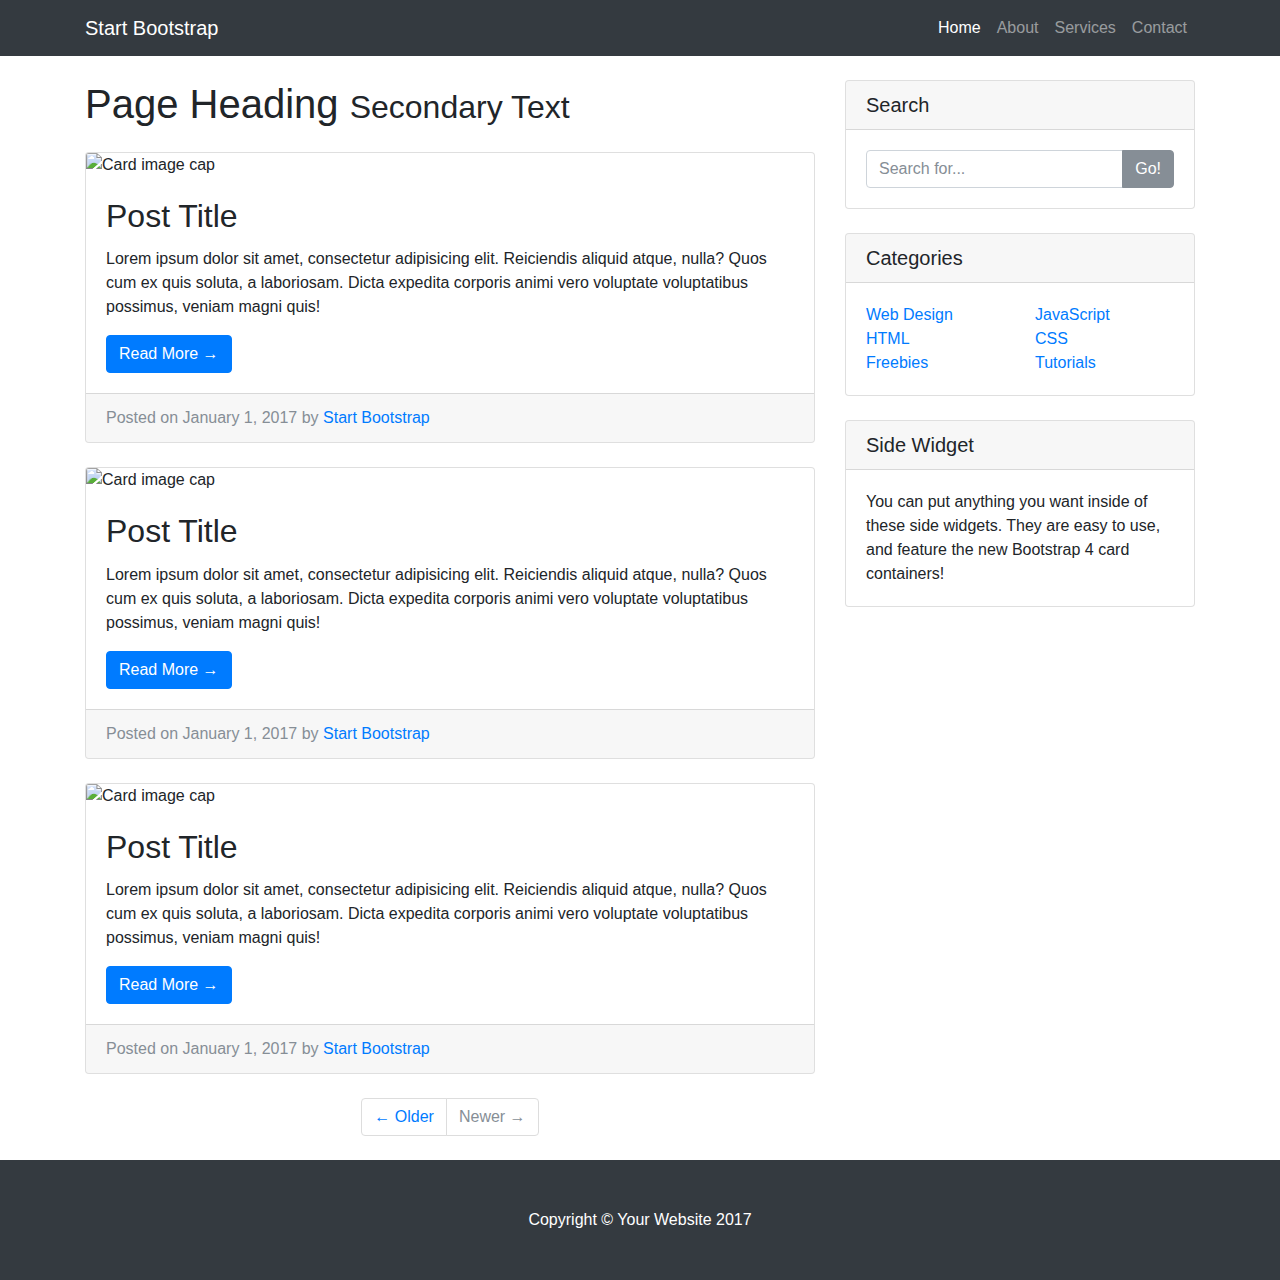
==== startbootstrap-blog-home-gh-pages/index.html @ 51fb499d "add bootstrap template" ====
<!DOCTYPE html>
<html lang="en">

  <head>

    <meta charset="utf-8">
    <meta name="viewport" content="width=device-width, initial-scale=1, shrink-to-fit=no">
    <meta name="description" content="">
    <meta name="author" content="">

    <title>Blog Home - Start Bootstrap Template</title>

    <!-- Bootstrap core CSS -->
    <link href="vendor/bootstrap/css/bootstrap.min.css" rel="stylesheet">

    <!-- Custom styles for this template -->
    <link href="css/blog-home.css" rel="stylesheet">

  </head>

  <body>

    <!-- Navigation -->
    <nav class="navbar navbar-expand-lg navbar-dark bg-dark fixed-top">
      <div class="container">
        <a class="navbar-brand" href="#">Start Bootstrap</a>
        <button class="navbar-toggler" type="button" data-toggle="collapse" data-target="#navbarResponsive" aria-controls="navbarResponsive" aria-expanded="false" aria-label="Toggle navigation">
          <span class="navbar-toggler-icon"></span>
        </button>
        <div class="collapse navbar-collapse" id="navbarResponsive">
          <ul class="navbar-nav ml-auto">
            <li class="nav-item active">
              <a class="nav-link" href="#">Home
                <span class="sr-only">(current)</span>
              </a>
            </li>
            <li class="nav-item">
              <a class="nav-link" href="#">About</a>
            </li>
            <li class="nav-item">
              <a class="nav-link" href="#">Services</a>
            </li>
            <li class="nav-item">
              <a class="nav-link" href="#">Contact</a>
            </li>
          </ul>
        </div>
      </div>
    </nav>

    <!-- Page Content -->
    <div class="container">

      <div class="row">

        <!-- Blog Entries Column -->
        <div class="col-md-8">

          <h1 class="my-4">Page Heading
            <small>Secondary Text</small>
          </h1>

          <!-- Blog Post -->
          <div class="card mb-4">
            <img class="card-img-top" src="http://placehold.it/750x300" alt="Card image cap">
            <div class="card-body">
              <h2 class="card-title">Post Title</h2>
              <p class="card-text">Lorem ipsum dolor sit amet, consectetur adipisicing elit. Reiciendis aliquid atque, nulla? Quos cum ex quis soluta, a laboriosam. Dicta expedita corporis animi vero voluptate voluptatibus possimus, veniam magni quis!</p>
              <a href="#" class="btn btn-primary">Read More &rarr;</a>
            </div>
            <div class="card-footer text-muted">
              Posted on January 1, 2017 by
              <a href="#">Start Bootstrap</a>
            </div>
          </div>

          <!-- Blog Post -->
          <div class="card mb-4">
            <img class="card-img-top" src="http://placehold.it/750x300" alt="Card image cap">
            <div class="card-body">
              <h2 class="card-title">Post Title</h2>
              <p class="card-text">Lorem ipsum dolor sit amet, consectetur adipisicing elit. Reiciendis aliquid atque, nulla? Quos cum ex quis soluta, a laboriosam. Dicta expedita corporis animi vero voluptate voluptatibus possimus, veniam magni quis!</p>
              <a href="#" class="btn btn-primary">Read More &rarr;</a>
            </div>
            <div class="card-footer text-muted">
              Posted on January 1, 2017 by
              <a href="#">Start Bootstrap</a>
            </div>
          </div>

          <!-- Blog Post -->
          <div class="card mb-4">
            <img class="card-img-top" src="http://placehold.it/750x300" alt="Card image cap">
            <div class="card-body">
              <h2 class="card-title">Post Title</h2>
              <p class="card-text">Lorem ipsum dolor sit amet, consectetur adipisicing elit. Reiciendis aliquid atque, nulla? Quos cum ex quis soluta, a laboriosam. Dicta expedita corporis animi vero voluptate voluptatibus possimus, veniam magni quis!</p>
              <a href="#" class="btn btn-primary">Read More &rarr;</a>
            </div>
            <div class="card-footer text-muted">
              Posted on January 1, 2017 by
              <a href="#">Start Bootstrap</a>
            </div>
          </div>

          <!-- Pagination -->
          <ul class="pagination justify-content-center mb-4">
            <li class="page-item">
              <a class="page-link" href="#">&larr; Older</a>
            </li>
            <li class="page-item disabled">
              <a class="page-link" href="#">Newer &rarr;</a>
            </li>
          </ul>

        </div>

        <!-- Sidebar Widgets Column -->
        <div class="col-md-4">

          <!-- Search Widget -->
          <div class="card my-4">
            <h5 class="card-header">Search</h5>
            <div class="card-body">
              <div class="input-group">
                <input type="text" class="form-control" placeholder="Search for...">
                <span class="input-group-btn">
                  <button class="btn btn-secondary" type="button">Go!</button>
                </span>
              </div>
            </div>
          </div>

          <!-- Categories Widget -->
          <div class="card my-4">
            <h5 class="card-header">Categories</h5>
            <div class="card-body">
              <div class="row">
                <div class="col-lg-6">
                  <ul class="list-unstyled mb-0">
                    <li>
                      <a href="#">Web Design</a>
                    </li>
                    <li>
                      <a href="#">HTML</a>
                    </li>
                    <li>
                      <a href="#">Freebies</a>
                    </li>
                  </ul>
                </div>
                <div class="col-lg-6">
                  <ul class="list-unstyled mb-0">
                    <li>
                      <a href="#">JavaScript</a>
                    </li>
                    <li>
                      <a href="#">CSS</a>
                    </li>
                    <li>
                      <a href="#">Tutorials</a>
                    </li>
                  </ul>
                </div>
              </div>
            </div>
          </div>

          <!-- Side Widget -->
          <div class="card my-4">
            <h5 class="card-header">Side Widget</h5>
            <div class="card-body">
              You can put anything you want inside of these side widgets. They are easy to use, and feature the new Bootstrap 4 card containers!
            </div>
          </div>

        </div>

      </div>
      <!-- /.row -->

    </div>
    <!-- /.container -->

    <!-- Footer -->
    <footer class="py-5 bg-dark">
      <div class="container">
        <p class="m-0 text-center text-white">Copyright &copy; Your Website 2017</p>
      </div>
      <!-- /.container -->
    </footer>

    <!-- Bootstrap core JavaScript -->
    <script src="vendor/jquery/jquery.min.js"></script>
    <script src="vendor/bootstrap/js/bootstrap.bundle.min.js"></script>

  </body>

</html>
---- startbootstrap-blog-home-gh-pages/css/blog-home.css ----
/*!
 * Start Bootstrap - Blog Home (https://startbootstrap.com/template-overviews/blog-home)
 * Copyright 2013-2017 Start Bootstrap
 * Licensed under MIT (https://github.com/BlackrockDigital/startbootstrap-blog-home/blob/master/LICENSE)
 */

body {
  padding-top: 54px;
}

@media (min-width: 992px) {
  body {
    padding-top: 56px;
  }
}
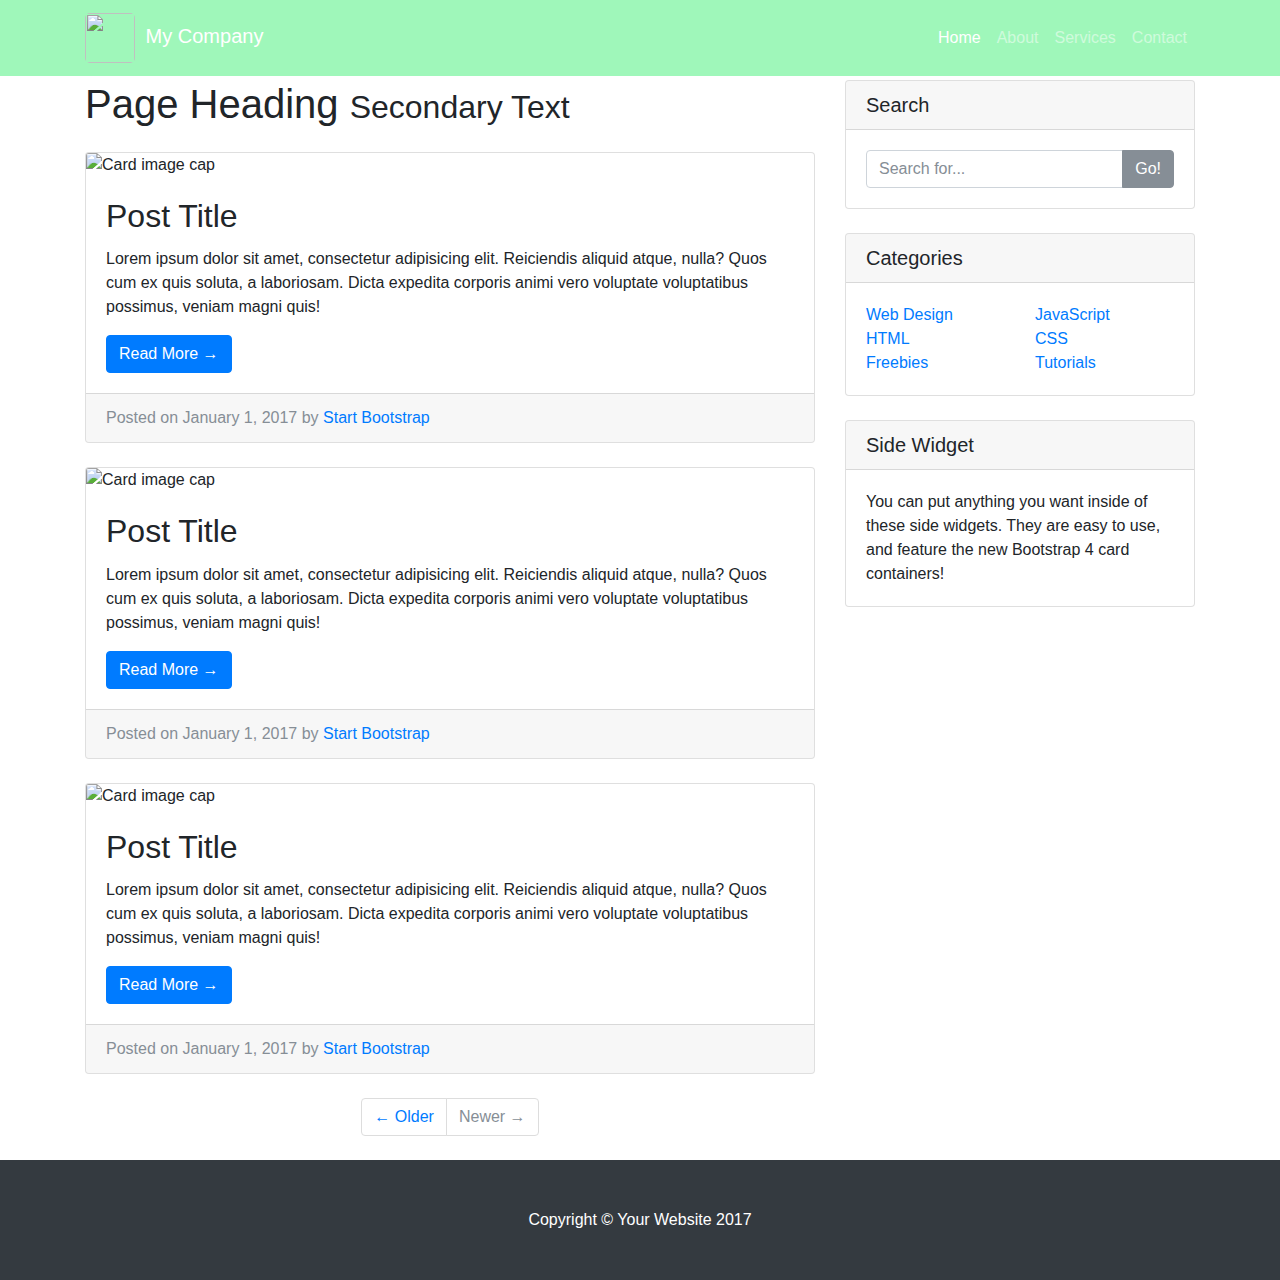
==== commit 3a77c02d: "css change test" ====
--- a/startbootstrap-blog-home-gh-pages/index.html
+++ b/startbootstrap-blog-home-gh-pages/index.html
@@ -21,9 +21,12 @@
   <body>
 
     <!-- Navigation -->
-    <nav class="navbar navbar-expand-lg navbar-dark bg-dark fixed-top">
+    <nav class="navbar navbar-expand-lg navbar-dark bg-company-green fixed-top">
       <div class="container">
-        <a class="navbar-brand" href="#">Start Bootstrap</a>
+        <a class="navbar-brand" href="#">
+          <img class="img-logo" src="/Users/ericprince/dev/PersonalWebsite/img/Logo.png" style="display: inline-block;">
+          <span class="logo-text" style="display: inline-block;">My Company</span>
+        </a>
         <button class="navbar-toggler" type="button" data-toggle="collapse" data-target="#navbarResponsive" aria-controls="navbarResponsive" aria-expanded="false" aria-label="Toggle navigation">
           <span class="navbar-toggler-icon"></span>
         </button>
--- a/startbootstrap-blog-home-gh-pages/css/blog-home.css
+++ b/startbootstrap-blog-home-gh-pages/css/blog-home.css
@@ -13,3 +13,17 @@
     padding-top: 56px;
   }
 }
+
+.img-logo {
+  height: 50px;
+  width: 50px;
+  border-radius: 5px;
+}
+
+.logo-text {
+  padding-left: 5px;
+}
+
+.bg-company-green {
+  background-color: #9ff7ba;
+}
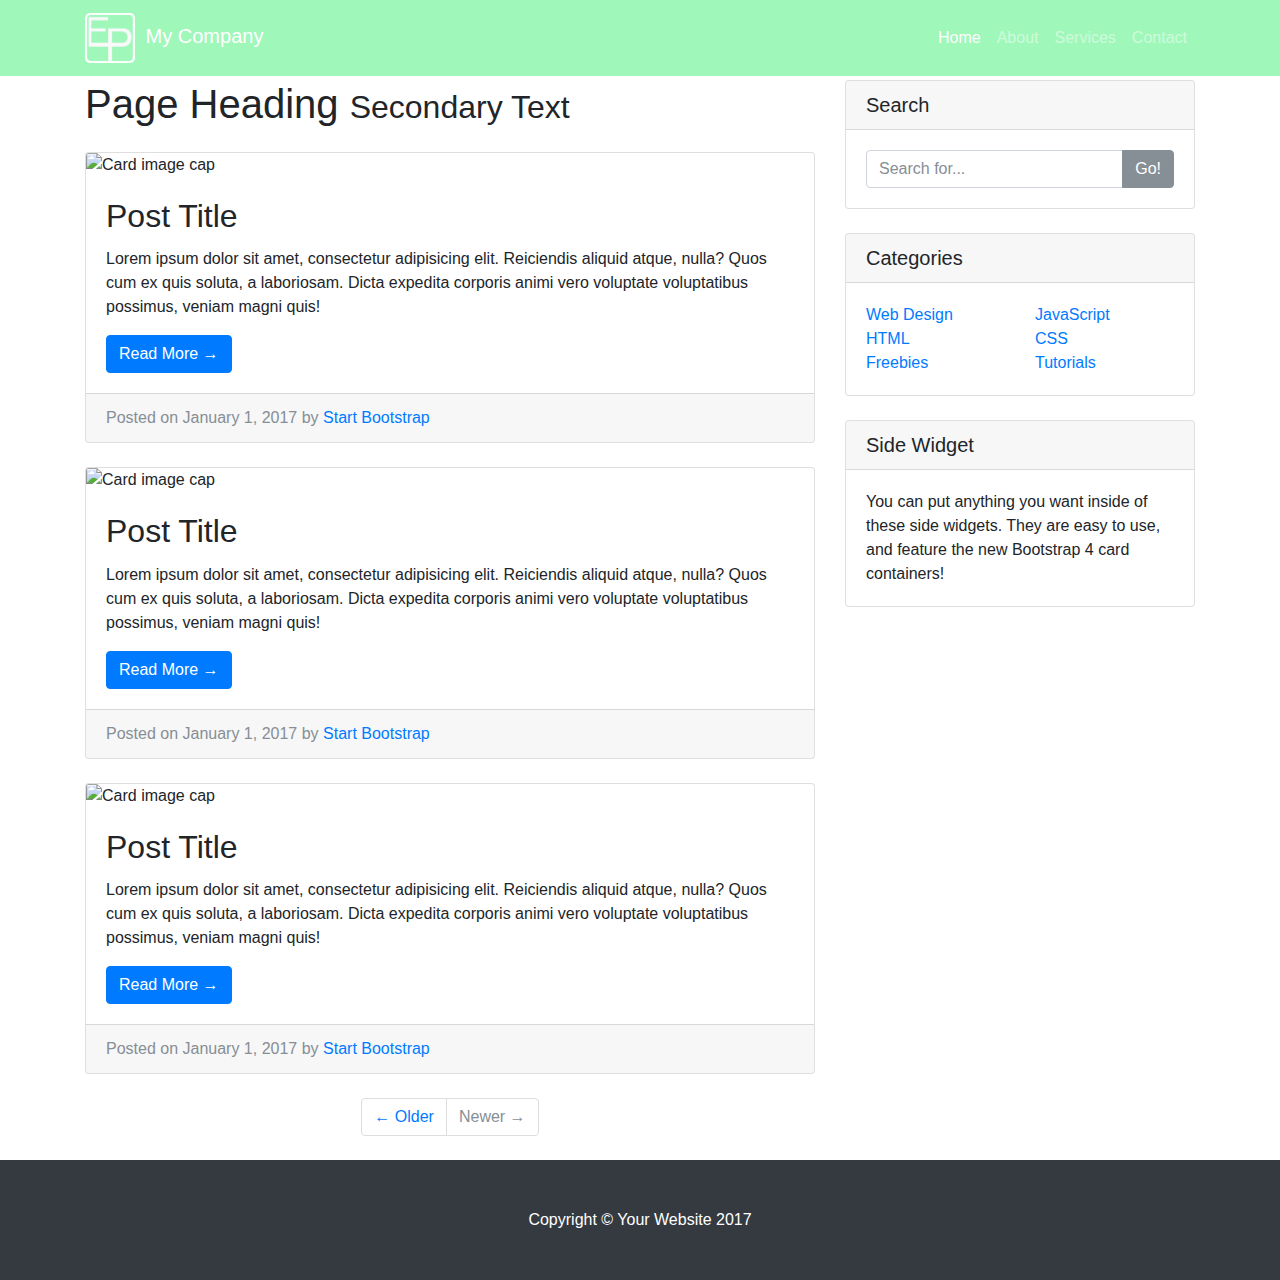
==== commit 2e593632: "move images" ====
--- a/startbootstrap-blog-home-gh-pages/index.html
+++ b/startbootstrap-blog-home-gh-pages/index.html
@@ -24,7 +24,7 @@
     <nav class="navbar navbar-expand-lg navbar-dark bg-company-green fixed-top">
       <div class="container">
         <a class="navbar-brand" href="#">
-          <img class="img-logo" src="/Users/ericprince/dev/PersonalWebsite/img/Logo.png" style="display: inline-block;">
+          <img class="img-logo" src="img/Logo.png" style="display: inline-block;">
           <span class="logo-text" style="display: inline-block;">My Company</span>
         </a>
         <button class="navbar-toggler" type="button" data-toggle="collapse" data-target="#navbarResponsive" aria-controls="navbarResponsive" aria-expanded="false" aria-label="Toggle navigation">
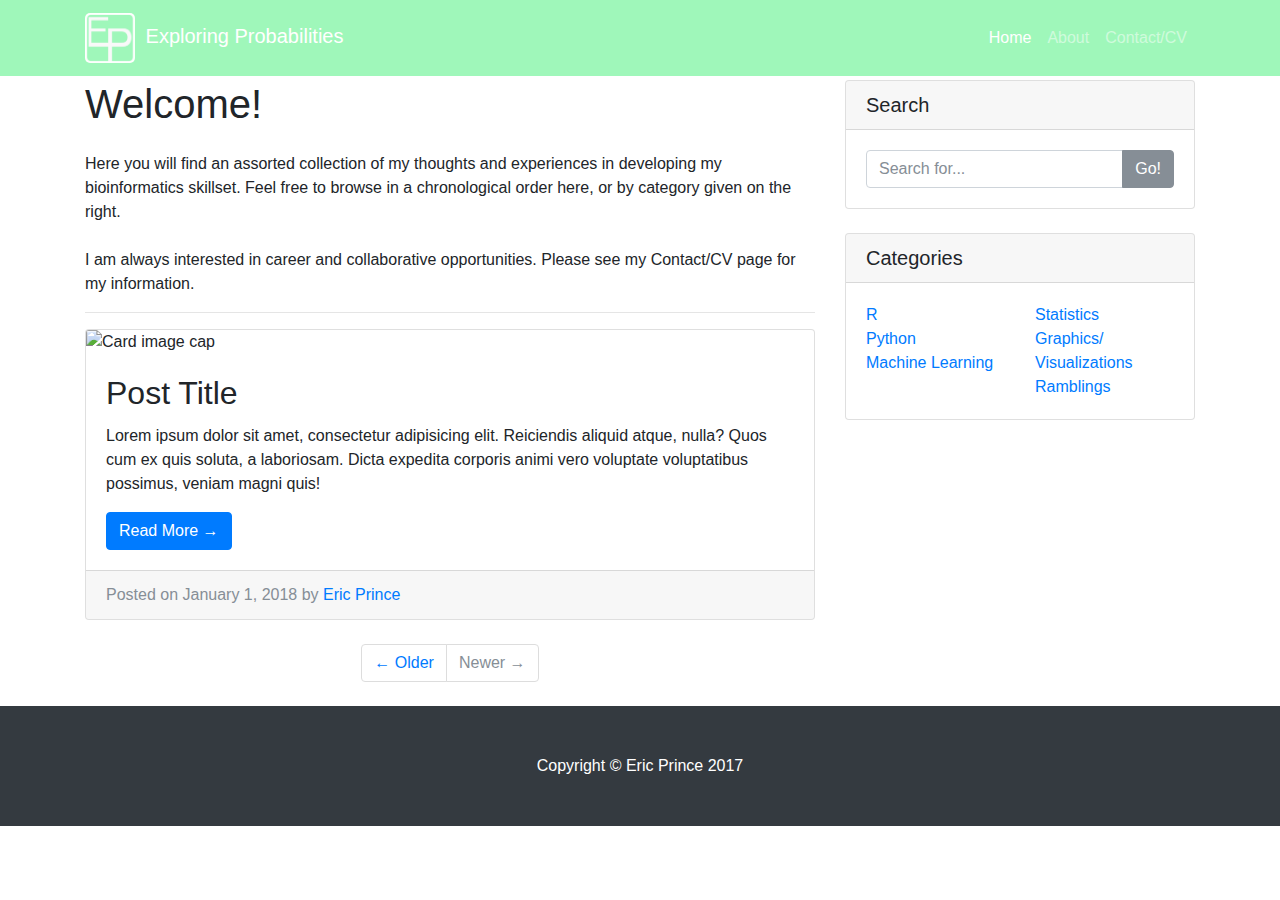
==== commit d4ada479: "add contact and text" ====
--- a/startbootstrap-blog-home-gh-pages/index.html
+++ b/startbootstrap-blog-home-gh-pages/index.html
@@ -8,7 +8,7 @@
     <meta name="description" content="">
     <meta name="author" content="">
 
-    <title>Blog Home - Start Bootstrap Template</title>
+    <title>Exploring Probabilities – Home</title>
 
     <!-- Bootstrap core CSS -->
     <link href="vendor/bootstrap/css/bootstrap.min.css" rel="stylesheet">
@@ -25,7 +25,7 @@
       <div class="container">
         <a class="navbar-brand" href="#">
           <img class="img-logo" src="img/Logo.png" style="display: inline-block;">
-          <span class="logo-text" style="display: inline-block;">My Company</span>
+          <span class="logo-text" style="display: inline-block;">Exploring Probabilities</span>
         </a>
         <button class="navbar-toggler" type="button" data-toggle="collapse" data-target="#navbarResponsive" aria-controls="navbarResponsive" aria-expanded="false" aria-label="Toggle navigation">
           <span class="navbar-toggler-icon"></span>
@@ -38,13 +38,10 @@
               </a>
             </li>
             <li class="nav-item">
-              <a class="nav-link" href="#">About</a>
+              <a class="nav-link" href="about.html">About</a>
             </li>
             <li class="nav-item">
-              <a class="nav-link" href="#">Services</a>
-            </li>
-            <li class="nav-item">
-              <a class="nav-link" href="#">Contact</a>
+              <a class="nav-link" href="contact.html">Contact/CV</a>
             </li>
           </ul>
         </div>
@@ -59,9 +56,16 @@
         <!-- Blog Entries Column -->
         <div class="col-md-8">
 
-          <h1 class="my-4">Page Heading
-            <small>Secondary Text</small>
+          <h1 class="my-4">
+            Welcome!
           </h1>
+            <p>
+              Here you will find an assorted collection of my thoughts and experiences in developing my bioinformatics skillset.  Feel free to browse in a chronological order here, or by category given on the right.
+              <br>
+              <br>
+              I am always interested in career and collaborative opportunities. Please see my Contact/CV page for my information.
+            </p>
+            <hr>
 
           <!-- Blog Post -->
           <div class="card mb-4">
@@ -72,36 +76,8 @@
               <a href="#" class="btn btn-primary">Read More &rarr;</a>
             </div>
             <div class="card-footer text-muted">
-              Posted on January 1, 2017 by
-              <a href="#">Start Bootstrap</a>
-            </div>
-          </div>
-
-          <!-- Blog Post -->
-          <div class="card mb-4">
-            <img class="card-img-top" src="http://placehold.it/750x300" alt="Card image cap">
-            <div class="card-body">
-              <h2 class="card-title">Post Title</h2>
-              <p class="card-text">Lorem ipsum dolor sit amet, consectetur adipisicing elit. Reiciendis aliquid atque, nulla? Quos cum ex quis soluta, a laboriosam. Dicta expedita corporis animi vero voluptate voluptatibus possimus, veniam magni quis!</p>
-              <a href="#" class="btn btn-primary">Read More &rarr;</a>
-            </div>
-            <div class="card-footer text-muted">
-              Posted on January 1, 2017 by
-              <a href="#">Start Bootstrap</a>
-            </div>
-          </div>
-
-          <!-- Blog Post -->
-          <div class="card mb-4">
-            <img class="card-img-top" src="http://placehold.it/750x300" alt="Card image cap">
-            <div class="card-body">
-              <h2 class="card-title">Post Title</h2>
-              <p class="card-text">Lorem ipsum dolor sit amet, consectetur adipisicing elit. Reiciendis aliquid atque, nulla? Quos cum ex quis soluta, a laboriosam. Dicta expedita corporis animi vero voluptate voluptatibus possimus, veniam magni quis!</p>
-              <a href="#" class="btn btn-primary">Read More &rarr;</a>
-            </div>
-            <div class="card-footer text-muted">
-              Posted on January 1, 2017 by
-              <a href="#">Start Bootstrap</a>
+              Posted on January 1, 2018 by
+              <a href="#">Eric Prince</a>
             </div>
           </div>
 
@@ -141,38 +117,30 @@
                 <div class="col-lg-6">
                   <ul class="list-unstyled mb-0">
                     <li>
-                      <a href="#">Web Design</a>
+                      <a href="#">R</a>
                     </li>
                     <li>
-                      <a href="#">HTML</a>
+                      <a href="#">Python</a>
                     </li>
                     <li>
-                      <a href="#">Freebies</a>
+                      <a href="#">Machine Learning</a>
                     </li>
                   </ul>
                 </div>
                 <div class="col-lg-6">
                   <ul class="list-unstyled mb-0">
                     <li>
-                      <a href="#">JavaScript</a>
+                      <a href="#">Statistics</a>
                     </li>
                     <li>
-                      <a href="#">CSS</a>
+                      <a href="#">Graphics/<br>Visualizations</a>
                     </li>
                     <li>
-                      <a href="#">Tutorials</a>
+                      <a href="#">Ramblings</a>
                     </li>
                   </ul>
                 </div>
               </div>
-            </div>
-          </div>
-
-          <!-- Side Widget -->
-          <div class="card my-4">
-            <h5 class="card-header">Side Widget</h5>
-            <div class="card-body">
-              You can put anything you want inside of these side widgets. They are easy to use, and feature the new Bootstrap 4 card containers!
             </div>
           </div>
 
@@ -187,7 +155,7 @@
     <!-- Footer -->
     <footer class="py-5 bg-dark">
       <div class="container">
-        <p class="m-0 text-center text-white">Copyright &copy; Your Website 2017</p>
+        <p class="m-0 text-center text-white">Copyright &copy; Eric Prince 2017</p>
       </div>
       <!-- /.container -->
     </footer>
